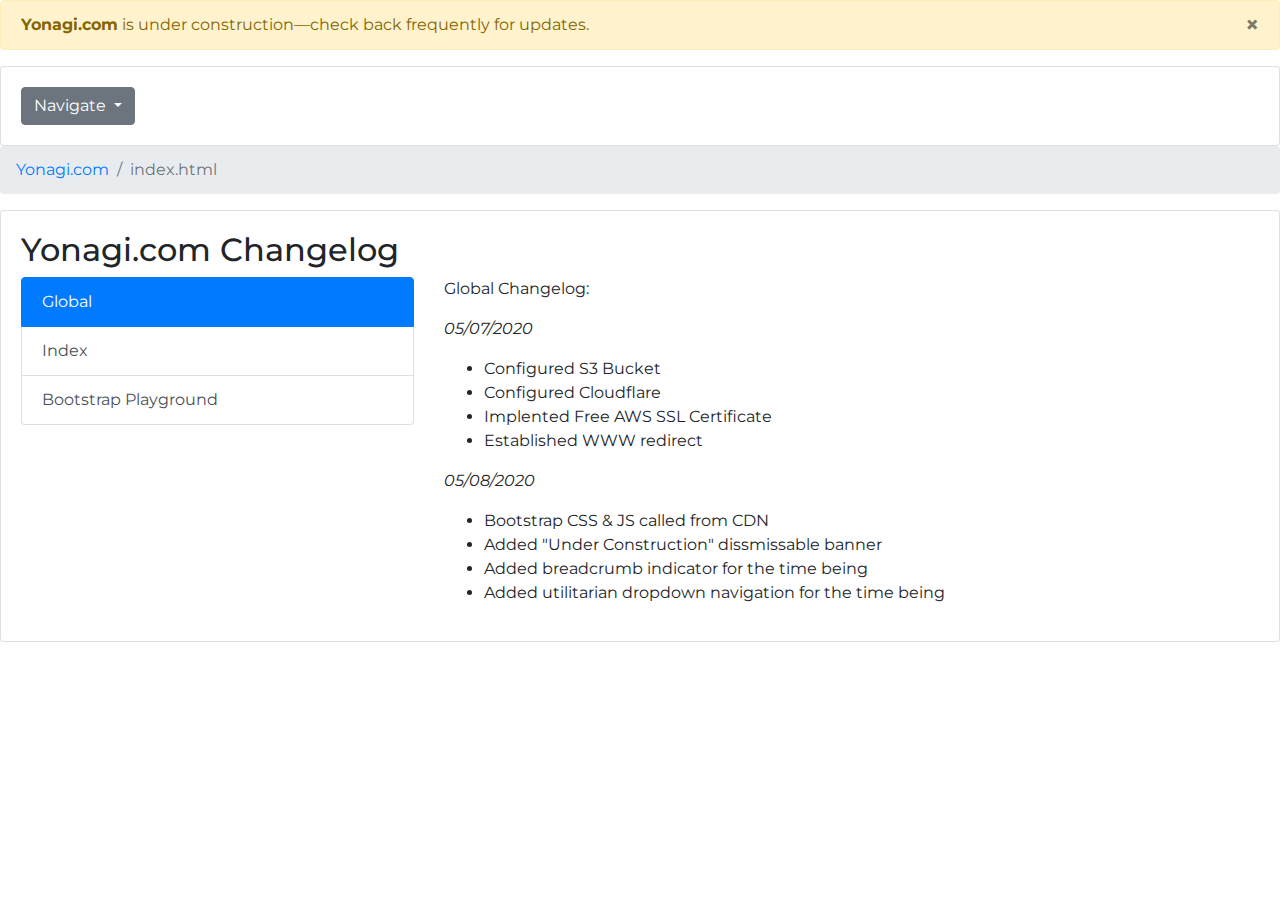
==== index.html @ a211507e "repo initialization and file upload" ====
<!DOCTYPE html>
<html>
<head>
	<meta charset="utf-8">
    <meta name="viewport" content="width=device-width, initial-scale=1, shrink-to-fit=no">
    <link href="https://fonts.googleapis.com/css?family=Montserrat" rel="stylesheet">
	<link rel="stylesheet" href="https://stackpath.bootstrapcdn.com/bootstrap/4.4.1/css/bootstrap.min.css" integrity="sha384-Vkoo8x4CGsO3+Hhxv8T/Q5PaXtkKtu6ug5TOeNV6gBiFeWPGFN9MuhOf23Q9Ifjh" crossorigin="anonymous">
	<link rel="stylesheet" type="text/css" href="styles.css">
	<title>Welcome!</title>
</head>
<body>
	<!-- BOOTSTRAP WARNING BANNER -->
	<div class="alert alert-warning" role="alert">
  		<strong>Yonagi.com</strong> is under construction—check back frequently for updates.
  		<!-- BUTTON TO CLOSE BANNER -->
  		<button type="button" class="close" data-dismiss="alert" aria-label="Close">
 			<span aria-hidden="true">&times;</span>
  		</button>
	</div>
	<!-- SIMPLE DROPDOWN NAVIGATION -->
	<div class="card">
		<!-- CARD WRAPPER -->
  		<div class="card-body">
			<div class="dropdown">
			  <button class="btn btn-secondary dropdown-toggle" type="button" id="dropdownMenuButton" data-toggle="dropdown" aria-haspopup="true" aria-expanded="false">
			    Navigate
			  </button>
			  <div class="dropdown-menu" aria-labelledby="dropdownMenuButton">
			    <a class="dropdown-item" href="index.html">Index</a>
			    <a class="dropdown-item" href="bootstrap-playground.html">Bootstrap Playground</a>
			  </div>
			</div>
		</div>
	</div>
	<!-- BREADCRUMB NAVIGATION -->
	<nav aria-label="breadcrumb">
  		<ol class="breadcrumb">
    		<li class="breadcrumb-item"><a href="#">Yonagi.com</a></li>
    		<li class="breadcrumb-item active" aria-current="page">index.html</li>
		</ol>
	</nav>
	<!-- CHANGELOG -->
	<div class="card">
		<!-- CARD WRAPPER -->
  		<div class="card-body">
			<!-- CHANGELOG HEADER -->
			<h2>Yonagi.com Changelog</h2>
			<!-- LIST GROUP -->
			<div class="row">
			  <div class="col-4">
			    <div class="list-group" id="list-tab" role="tablist">
			      <a class="list-group-item list-group-item-action active" id="list-global-list" data-toggle="list" href="#list-global" role="tab" aria-controls="global">Global</a>
			      <a class="list-group-item list-group-item-action" id="list-index-list" data-toggle="list" href="#list-index" role="tab" aria-controls="index">Index</a>
			      <a class="list-group-item list-group-item-action" id="list-playground-list" data-toggle="list" href="#list-playground" role="tab" aria-controls="playground">Bootstrap Playground</a> 
			    </div>
			  </div>
			  <div class="col-8">
			    <div class="tab-content" id="nav-tabContent">
			      <div class="tab-pane fade show active" id="list-global" role="tabpanel" aria-labelledby="list-global-list">
					<p>Global Changelog:</p>
			      	<p><em>05/07/2020</em></p>
			      	<ul>
			      		<li>Configured S3 Bucket</li>
			      		<li>Configured Cloudflare</li>
			      		<li>Implented Free AWS SSL Certificate</li>
			      		<li>Established WWW redirect</li>
			      	</ul>
			      	<p><em>05/08/2020</em></p>
			      	<ul>
			      		<li>Bootstrap CSS & JS called from CDN</li>
			      		<li>Added "Under Construction" dissmissable banner</li>
			      		<li>Added breadcrumb indicator for the time being</li>
			      		<li>Added utilitarian dropdown navigation for the time being</li>
			      	</ul>
			      </div>
			      <div class="tab-pane fade" id="list-index" role="tabpanel" aria-labelledby="list-index-list">
			      	<p>Index Changelog:</p>
			      	<p><em>05/08/2020</em></p>
			      	<ul>
			      		<li>Added changelog list group</li>
			      		<li>Initialized changelog</li>
			      	</ul>
			      </div>
			      <div class="tab-pane fade" id="list-playground" role="tabpanel" aria-labelledby="list-playground-list">
			      	<p>Bootstrap Playground Changelog:</p>
			      	<p><em>05/08/2020</em></p>
			      	<ul>
			      		<li>Added "primary" button style</li>
			      		<li>Added button group with nested dropdown</li>
			      		<li>Added full-width carousel image slider</li>
			      	</ul>
			      </div>
			    </div> 
			  </div>
			</div>
		</div>
	</div>
	<!-- LOAD BOOTSTRAP CDN SCRIPTS -->
	<script src="https://code.jquery.com/jquery-3.4.1.slim.min.js" integrity="sha384-J6qa4849blE2+poT4WnyKhv5vZF5SrPo0iEjwBvKU7imGFAV0wwj1yYfoRSJoZ+n" crossorigin="anonymous"></script>
	<script src="https://cdn.jsdelivr.net/npm/popper.js@1.16.0/dist/umd/popper.min.js" integrity="sha384-Q6E9RHvbIyZFJoft+2mJbHaEWldlvI9IOYy5n3zV9zzTtmI3UksdQRVvoxMfooAo" crossorigin="anonymous"></script>
	<script src="https://stackpath.bootstrapcdn.com/bootstrap/4.4.1/js/bootstrap.min.js" integrity="sha384-wfSDF2E50Y2D1uUdj0O3uMBJnjuUD4Ih7YwaYd1iqfktj0Uod8GCExl3Og8ifwB6" crossorigin="anonymous"></script>
</body>
</html>
---- styles.css ----
body,
html {
  width: 100%;
  height: 100%;
  font-family: 'Montserrat', sans-serif;
  /* At some point, I'll use a background image for the header
  background: url(header.jpg) no-repeat center center fixed; 
  -webkit-background-size: cover;
  -moz-background-size: cover;
  -o-background-size: cover;
  background-size: cover;
  */
}
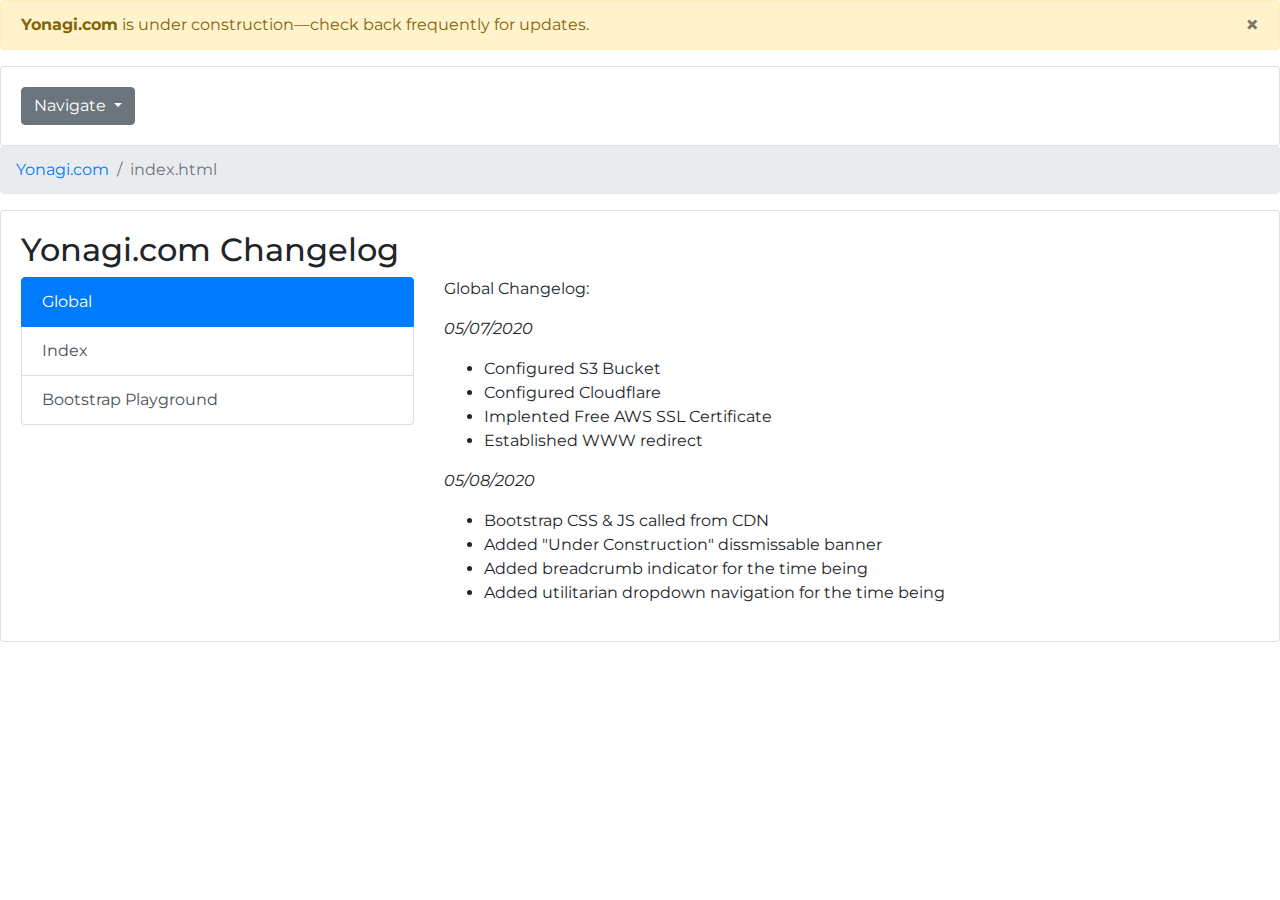
==== commit 72868fb4: "Merge pull request #1 from funkechild/dev" ====
--- a/index.html
+++ b/index.html
@@ -98,6 +98,6 @@
 	<!-- LOAD BOOTSTRAP CDN SCRIPTS -->
 	<script src="https://code.jquery.com/jquery-3.4.1.slim.min.js" integrity="sha384-J6qa4849blE2+poT4WnyKhv5vZF5SrPo0iEjwBvKU7imGFAV0wwj1yYfoRSJoZ+n" crossorigin="anonymous"></script>
 	<script src="https://cdn.jsdelivr.net/npm/popper.js@1.16.0/dist/umd/popper.min.js" integrity="sha384-Q6E9RHvbIyZFJoft+2mJbHaEWldlvI9IOYy5n3zV9zzTtmI3UksdQRVvoxMfooAo" crossorigin="anonymous"></script>
-	<script src="https://stackpath.bootstrapcdn.com/bootstrap/4.4.1/js/bootstrap.min.js" integrity="sha384-wfSDF2E50Y2D1uUdj0O3uMBJnjuUD4Ih7YwaYd1iqfktj0Uod8GCExl3Og8ifwB6" crossorigin="anonymous"></script>
+	<script src="https://stackpath.bootstrapcdn.com/bootstrap/4.4.1/js/bootstrap.min.js" integrity="sha384-wfSDF2E50Y2D1uUdj0O3uMBJnjuUD4Ih7YwaYd1iqfktj0Uod8GCExl3Og8ifwB6" crossorigin="anonymous"></script>  
 </body>
 </html>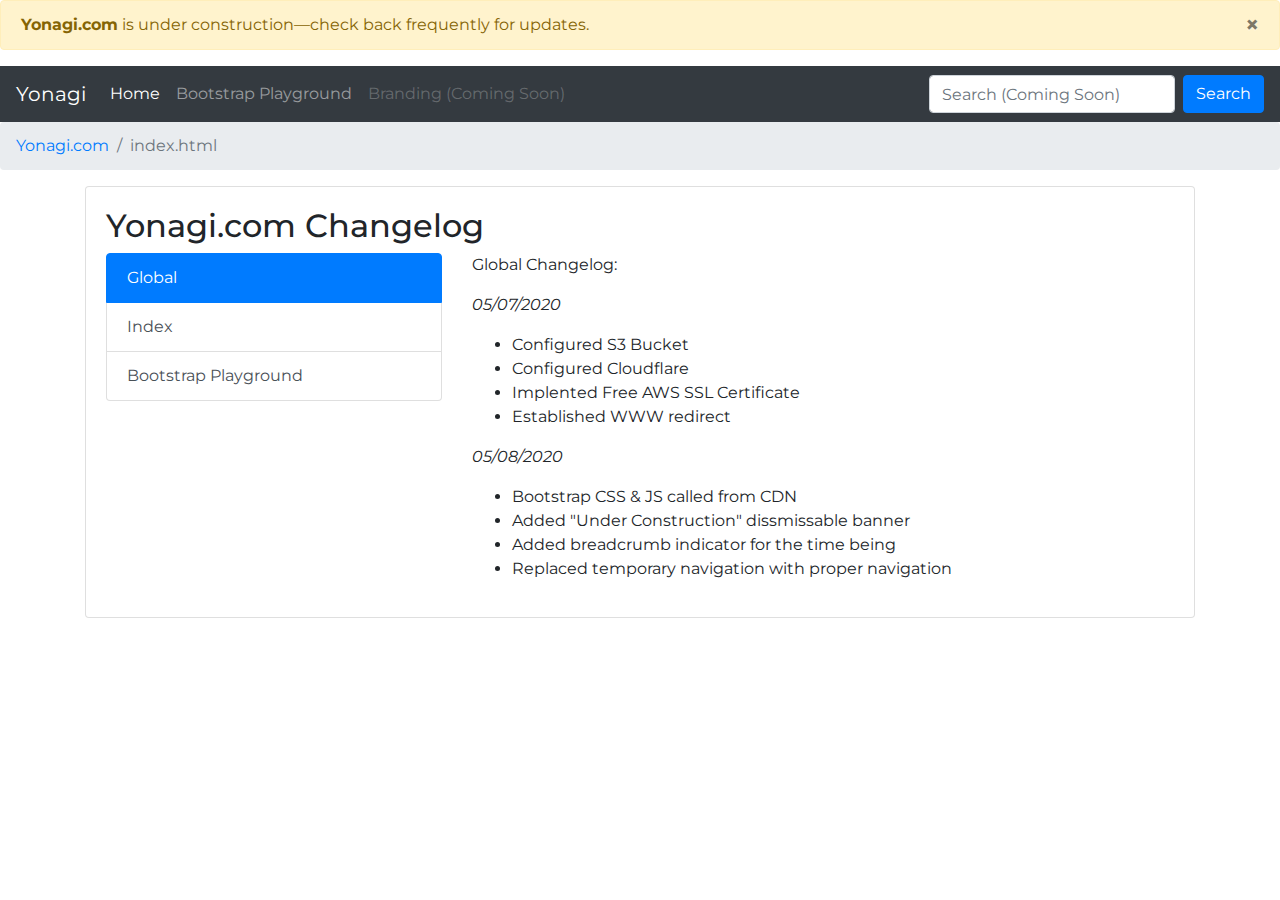
==== commit dd95400c: "Navigation Updates + Carousel Updates" ====
--- a/index.html
+++ b/index.html
@@ -17,81 +17,93 @@
  			<span aria-hidden="true">&times;</span>
   		</button>
 	</div>
-	<!-- SIMPLE DROPDOWN NAVIGATION -->
-	<div class="card">
-		<!-- CARD WRAPPER -->
-  		<div class="card-body">
-			<div class="dropdown">
-			  <button class="btn btn-secondary dropdown-toggle" type="button" id="dropdownMenuButton" data-toggle="dropdown" aria-haspopup="true" aria-expanded="false">
-			    Navigate
-			  </button>
-			  <div class="dropdown-menu" aria-labelledby="dropdownMenuButton">
-			    <a class="dropdown-item" href="index.html">Index</a>
-			    <a class="dropdown-item" href="bootstrap-playground.html">Bootstrap Playground</a>
-			  </div>
-			</div>
+	<!-- TRADITIONAL NAVIGATION BAR -->
+	<div>
+		<nav class="navbar navbar-expand-lg navbar-dark bg-dark">
+		<a class="navbar-brand" href="#">Yonagi</a>
+		<button class="navbar-toggler" type="button" data-toggle="collapse" data-target="#navbarTogglerDemo02" aria-controls="navbarTogglerDemo02" aria-expanded="false" aria-label="Toggle navigation">
+		  <span class="navbar-toggler-icon"></span>
+		</button>
+		<div class="collapse navbar-collapse" id="navbarTogglerDemo02">
+		  <ul class="navbar-nav mr-auto mt-2 mt-lg-0">
+		    <li class="nav-item active">
+		      <a class="nav-link" href="index.html">Home <span class="sr-only">(current)</span></a>
+		    </li>
+		    <li class="nav-item">
+		      <a class="nav-link" href="bootstrap-playground.html">Bootstrap Playground</a>
+		    </li>
+		    <li class="nav-item">
+		      <a class="nav-link disabled" href="#" tabindex="-1" aria-disabled="true">Branding (Coming Soon)</a>
+		    </li>
+		  </ul>
+		  <form class="form-inline my-2 my-lg-0">
+		    <input class="form-control mr-sm-2" type="search" placeholder="Search (Coming Soon)">
+		    <button class="btn btn-primary my-2 my-sm-0" type="submit">Search</button>
+		  </form>
 		</div>
+		</nav>
+		<!-- BREADCRUMB NAVIGATION -->
+		<nav aria-label="breadcrumb">
+		  <ol class="breadcrumb">
+		    <li class="breadcrumb-item"><a href="index.html">Yonagi.com</a></li>
+		    <li class="breadcrumb-item active" aria-current="page">index.html</li>
+		</ol>
+		</nav>
 	</div>
-	<!-- BREADCRUMB NAVIGATION -->
-	<nav aria-label="breadcrumb">
-  		<ol class="breadcrumb">
-    		<li class="breadcrumb-item"><a href="#">Yonagi.com</a></li>
-    		<li class="breadcrumb-item active" aria-current="page">index.html</li>
-		</ol>
-	</nav>
-	<!-- CHANGELOG -->
-	<div class="card">
-		<!-- CARD WRAPPER -->
-  		<div class="card-body">
-			<!-- CHANGELOG HEADER -->
-			<h2>Yonagi.com Changelog</h2>
-			<!-- LIST GROUP -->
-			<div class="row">
-			  <div class="col-4">
-			    <div class="list-group" id="list-tab" role="tablist">
-			      <a class="list-group-item list-group-item-action active" id="list-global-list" data-toggle="list" href="#list-global" role="tab" aria-controls="global">Global</a>
-			      <a class="list-group-item list-group-item-action" id="list-index-list" data-toggle="list" href="#list-index" role="tab" aria-controls="index">Index</a>
-			      <a class="list-group-item list-group-item-action" id="list-playground-list" data-toggle="list" href="#list-playground" role="tab" aria-controls="playground">Bootstrap Playground</a> 
-			    </div>
-			  </div>
-			  <div class="col-8">
-			    <div class="tab-content" id="nav-tabContent">
-			      <div class="tab-pane fade show active" id="list-global" role="tabpanel" aria-labelledby="list-global-list">
-					<p>Global Changelog:</p>
-			      	<p><em>05/07/2020</em></p>
-			      	<ul>
-			      		<li>Configured S3 Bucket</li>
-			      		<li>Configured Cloudflare</li>
-			      		<li>Implented Free AWS SSL Certificate</li>
-			      		<li>Established WWW redirect</li>
-			      	</ul>
-			      	<p><em>05/08/2020</em></p>
-			      	<ul>
-			      		<li>Bootstrap CSS & JS called from CDN</li>
-			      		<li>Added "Under Construction" dissmissable banner</li>
-			      		<li>Added breadcrumb indicator for the time being</li>
-			      		<li>Added utilitarian dropdown navigation for the time being</li>
-			      	</ul>
-			      </div>
-			      <div class="tab-pane fade" id="list-index" role="tabpanel" aria-labelledby="list-index-list">
-			      	<p>Index Changelog:</p>
-			      	<p><em>05/08/2020</em></p>
-			      	<ul>
-			      		<li>Added changelog list group</li>
-			      		<li>Initialized changelog</li>
-			      	</ul>
-			      </div>
-			      <div class="tab-pane fade" id="list-playground" role="tabpanel" aria-labelledby="list-playground-list">
-			      	<p>Bootstrap Playground Changelog:</p>
-			      	<p><em>05/08/2020</em></p>
-			      	<ul>
-			      		<li>Added "primary" button style</li>
-			      		<li>Added button group with nested dropdown</li>
-			      		<li>Added full-width carousel image slider</li>
-			      	</ul>
-			      </div>
-			    </div> 
-			  </div>
+	<!-- SITE CONTENT WRAPPER -->
+	<div class="container">
+		<!-- CHANGELOG -->
+		<div class="card">
+			<!-- CARD WRAPPER -->
+	  		<div class="card-body">
+				<!-- CHANGELOG HEADER -->
+				<h2>Yonagi.com Changelog</h2>
+				<!-- LIST GROUP -->
+				<div class="row">
+				  <div class="col-4">
+				    <div class="list-group" id="list-tab" role="tablist">
+				      <a class="list-group-item list-group-item-action active" id="list-global-list" data-toggle="list" href="#list-global" role="tab" aria-controls="global">Global</a>
+				      <a class="list-group-item list-group-item-action" id="list-index-list" data-toggle="list" href="#list-index" role="tab" aria-controls="index">Index</a>
+				      <a class="list-group-item list-group-item-action" id="list-playground-list" data-toggle="list" href="#list-playground" role="tab" aria-controls="playground">Bootstrap Playground</a> 
+				    </div>
+				  </div>
+				  <div class="col-8">
+				    <div class="tab-content" id="nav-tabContent">
+				      <div class="tab-pane fade show active" id="list-global" role="tabpanel" aria-labelledby="list-global-list">
+						<p>Global Changelog:</p>
+				      	<p><em>05/07/2020</em></p>
+				      	<ul>
+				      		<li>Configured S3 Bucket</li>
+				      		<li>Configured Cloudflare</li>
+				      		<li>Implented Free AWS SSL Certificate</li>
+				      		<li>Established WWW redirect</li>
+				      	</ul>
+				      	<p><em>05/08/2020</em></p>
+				      	<ul>
+				      		<li>Bootstrap CSS & JS called from CDN</li>
+				      		<li>Added "Under Construction" dissmissable banner</li>
+				      		<li>Added breadcrumb indicator for the time being</li>
+				      		<li>Replaced temporary navigation with proper navigation</li>
+				      	</ul>
+				      </div>
+				      <div class="tab-pane fade" id="list-index" role="tabpanel" aria-labelledby="list-index-list">
+				      	<p>Index Changelog:</p>
+				      	<p><em>05/08/2020</em></p>
+				      	<ul>
+				      		<li>Added changelog list group</li>
+				      		<li>Initialized changelog</li>
+				      	</ul>
+				      </div>
+				      <div class="tab-pane fade" id="list-playground" role="tabpanel" aria-labelledby="list-playground-list">
+				      	<p>Bootstrap Playground Changelog:</p>
+				      	<p><em>05/08/2020</em></p>
+				      	<ul>
+				      		<li>Added full-width carousel image slider as placeholder</li>
+				      	</ul>
+				      </div>
+				    </div> 
+				  </div>
+				</div>
 			</div>
 		</div>
 	</div>
--- a/styles.css
+++ b/styles.css
@@ -10,4 +10,8 @@
   -o-background-size: cover;
   background-size: cover;
   */
+}
+
+.fill-remaining-space {
+  flex: auto;
 }